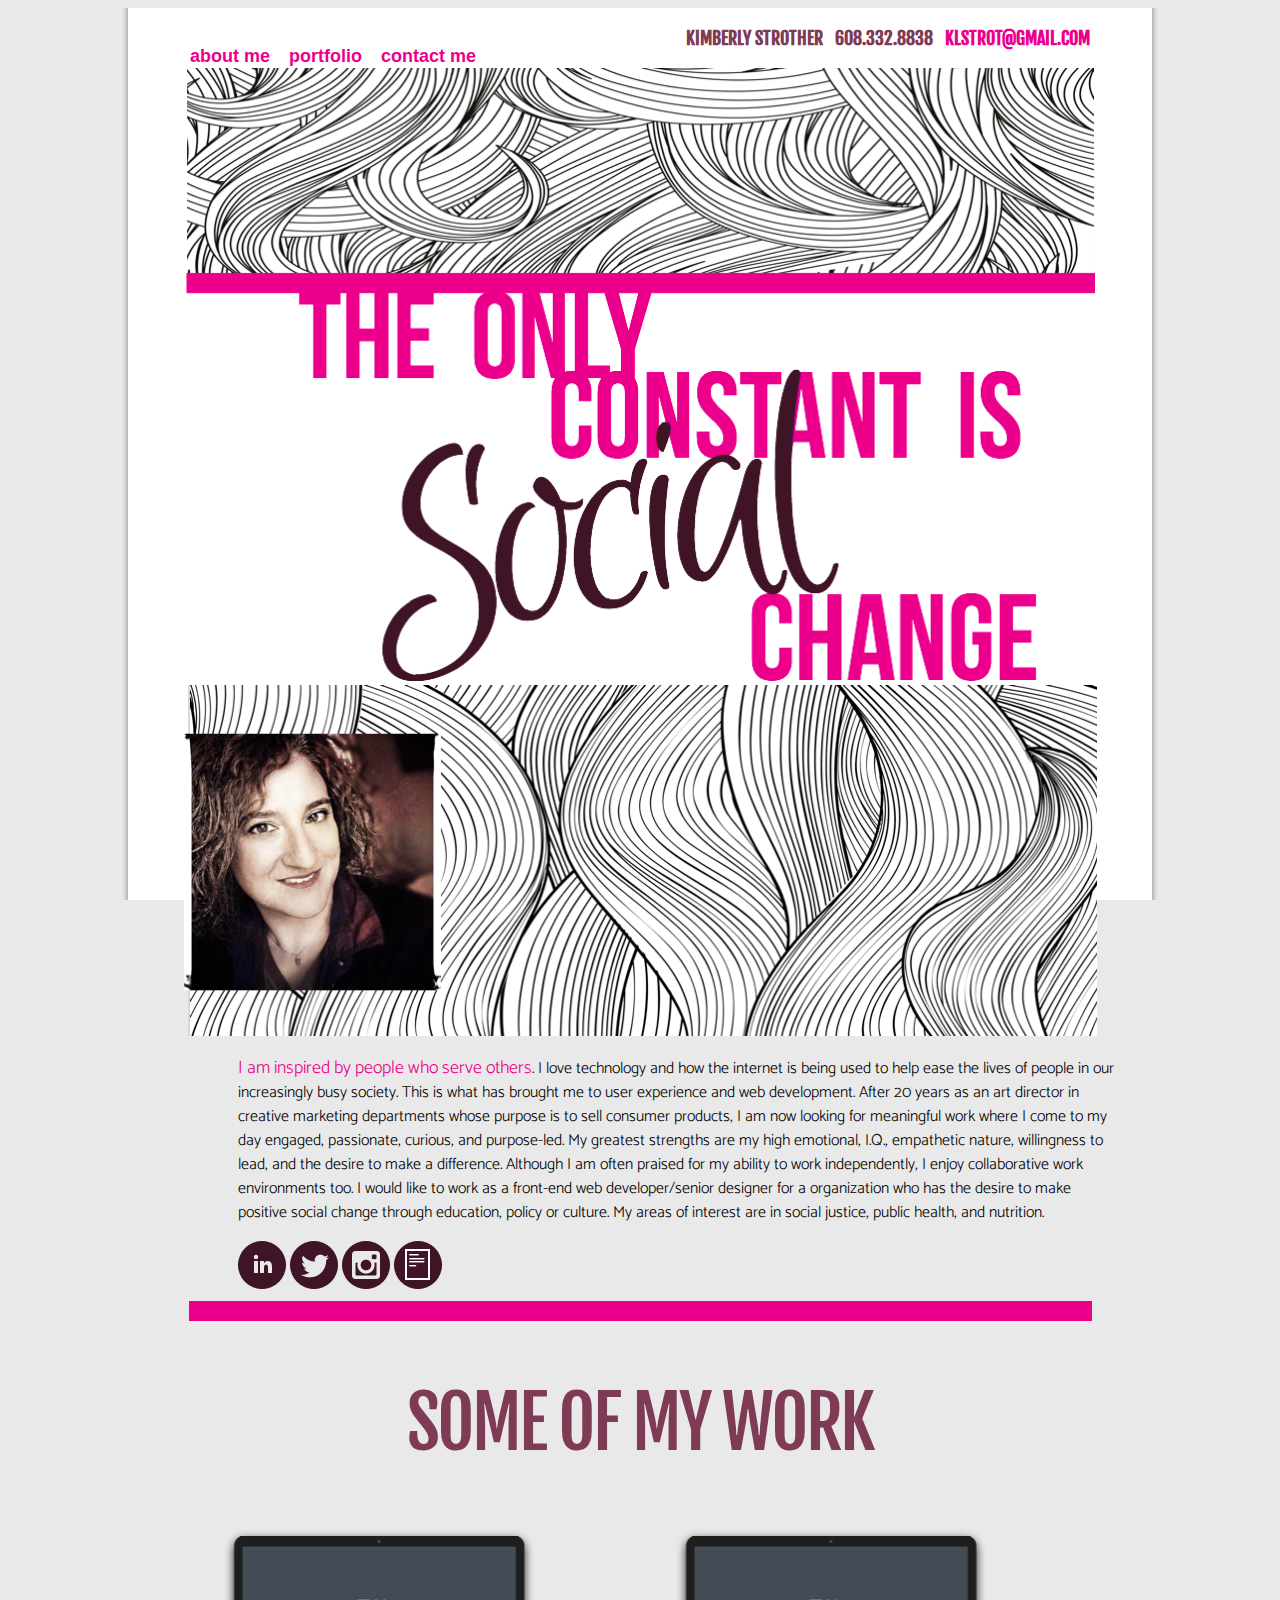
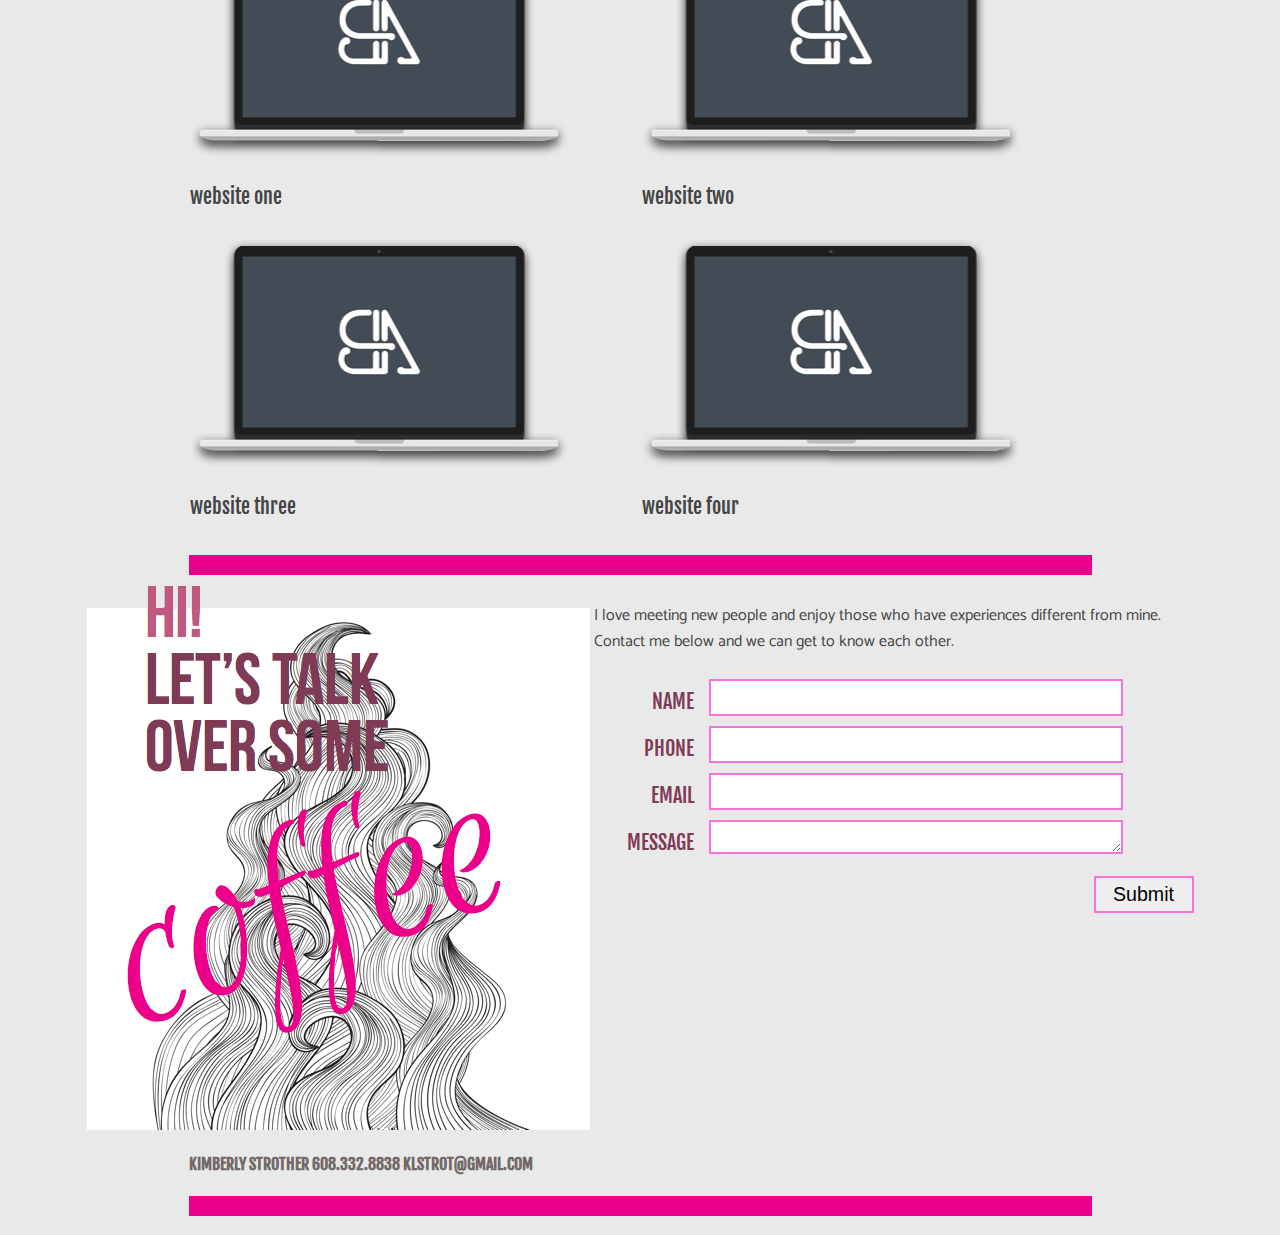
==== index.html @ 5cbb312b "Init" ====
<!DOCTYPE html>
<html>
<head>
<title>kimberly strother</title>
<link rel="stylesheet" type="text/css" href="css/style.css">
<link href="https://fonts.googleapis.com/css?family=Fjalla+One" rel="stylesheet">
<link href="https://fonts.googleapis.com/css?family=Roboto+Condensed" rel="stylesheet">
<link href="https://fonts.googleapis.com/css?family=Catamaran:300,400" rel="stylesheet">
</head>
<body width="1024" style="background-image: url('images/background.png');
    background-repeat: repeat-y;
    background-attachment: fixed;
    background-position: center;">
    <center>
	<table width="906px" align="center" id="menu">
		<tr>
			<td valign="bottom">
				<ul>
					<li><a href="#about">about me</a></li>
					<li><a href="#portfolio">portfolio</a></li>
					<li><a href="#contactme">contact me</a></li>
				</ul>
			</td>
			<td>
					<p>
						KIMBERLY STROTHER &nbsp; 608.332.8838 &nbsp; <a href="mailto:klstrot@gmail.com">
						KLSTROT@GMAIL.COM
					</a>
					</p>
				<div>
			</td>
		</tr>
	</table>
<img src="images/mainImg.png" alt="swirly artwork" width="909px" height="613px" style="border-bottom:0px solid #EC008B;" />
<img src="images/feature.png" width="913" />
<div class="content">
<a name="about"></a><p>
		<span style="color:#EC008B; font-size: 18px;">I am inspired by people who serve others</span>. I love technology and how the internet is being used to help ease the lives of people in our increasingly busy society. This is what has brought me to user experience and web development. After 20 years as an art director in creative marketing departments whose purpose is to sell consumer products, I am now looking for meaningful work where I come to my day engaged, passionate, curious, and purpose-led. My greatest strengths are my high emotional, I.Q., empathetic nature, willingness to lead, and the desire to make a difference. Although I am often praised for my ability to work independently, I enjoy collaborative work environments too. I would like to work as a front-end web developer/senior designer for a organization who has the desire to make positive social change through education, policy or culture. My areas of interest are in social justice, public health, and nutrition.
	</p>


<div class="nav">
	<a href="https://www.linkedin.com/in/olilledesign" target="_blank" >
 		 <img src="images/linkedin.png" alt="my linkedin page" >
	</a>
	<a href="https://twitter.com/Kim_Madison_20" target="_blank">
	  <img src="images/twitter.png" alt="my twitter page">
	</a>
	<a href="https://instagram.com/adayinthelife" target="_blank">
	  <img src="images/instagram.png" alt="my instagram page">
	</a>
	<a href="images/strother_resume.pdf" target="_blank">
	  <img src="images/resume.png" alt="my resume">
	</a>
</div>
</div>
<hr></hr>
<a name="portfolio"></a><p class = "headline">SOME OF MY WORK</p>	
	<table width="906px" align="center">
		<tr>
			<td>
				<img src="images/mockUpScreen.png" alt="portfolio sample one" style="width:378px;height:230px;">
	<p class = "sample">website one</p>
			</td>
			<td>
				<img src="images/mockUpScreen.png" alt="portfolio sample one" style="width:378px;height:230px;">
	<p class = "sample">website two</p>
			</td>
			<tr>
			<tr>
			<td>
				<img src="images/mockUpScreen.png" alt="portfolio sample threee" style="width:378px;height:230px;">
	<p class = "sample">website three</p>
			</td>
			<td>
				<img src="images/mockUpScreen.png" alt="portfolio sample four" style="width:378px;height:230px;">
	<p class = "sample">website four</p>
			</td>
			<tr>
			</td>
		</tr>
	</table>
	<hr></hr>
	<table width="906px">
		<tr>
			<td>
				<img src="images/coffee.png" alt="lets meet for coffee" width="503px" height="544px" />
			</td>
			<td class="coffee">
				<a name="contactme"></a><p>
					<span style="font-family: 'Catamaran', sans-serif; font-size: 16px; color: #454545; 
					line-height: 24px; text-align:top; max-width:150px;">I love meeting new people and enjoy those who have experiences different from mine. Contact me below and we can get to know each other.
					</span>
				</p>
					<div id="contact-area">
			
			<form method="post" action="contactengine.php">
				<label for="Name">NAME</label>
				<input type="text" name="Name" id="Name" />
				
				<label for="Phone">PHONE</label>
				<input type="text" name="Phone" id="Phone" />
	
				<label for="Email">EMAIL</label>
				<input type="text" name="Email" id="Email" />
				
				<label for="Message">MESSAGE</label><br />
				<textarea name="Message" rows="20" cols="20" id="Message"></textarea>

				<input type="submit" name="submit" value="Submit" class="submit-button" />
			</form>
			
			<div style="clear: both;"></div>
				
			</td>
		</tr>
	</table>
	<table>
		<td id="footer">
					<ul>
							<li span style ="color: #736968;">KIMBERLY STROTHER</span></li>
							<li span style ="color: #736968;">608.332.8838</span></li>
							<li span style ="color: #736968;">KLSTROT@GMAIL.COM</span></li>
					</ul>
					<hr id = "bottom"></hr>
				</td>
	</table>
		
</center>
</body>
</html>
---- css/style.css ----
html{
  background-color: #E9E9E9;
}

body{
    background-image: url('images/background.png');
    background-repeat: repeat-y;
    background-attachment: fixed;
    background-position: center; 
}

#menu {
    font-size: 18px;
    font-family: avenir bold, sans-serif;
    font-weight: bold;
    text-align: left;
   	line-height: 100%;
}

#menu ul {
    padding: 0px 0px;
    margin: 0px;
}

#menu li { 
display: inline; 
padding: 0px; 
}

#menu a{
    text-decoration: none;
    color: #EC008B;
    padding: 0px 14px 0px 0px;
}

#menu a:hover {
    color: #736968;
}

#menu p{
    font-size: 18px;
    font-family: 'Fjalla One', sans-serif;
    color: #7F3B55;
    font-weight: 800;
    text-align: right;
}


#menu p a{
    padding: 0px;
}


#info {
    font-size: 18px;
    font-family: 'Fjalla One', sans-serif;
   	color: #7F3B55;
    font-weight: bold;
    text-align: ;
   	border-radius: 8px;
}

#info ul {
    height: auto;
    padding: 0px 0px;
    margin: 0px;
}

#info li { 
display: inline; 
padding: 0px;

}

#info a {
    text-decoration: none;
    color: #7F3B55;
    padding: 8px 8px 8px 8px;
}

hr {
  border: 0px;
  width: 903px;
  border-top: 10px solid #EC008B;
  border-bottom: 10px solid #EC008B;
}

.headline {
	font-family: 'Fjalla One', sans-serif;
	font-size: 72px;
	color: #7F3B55;
	line-height: 60px;
	text-align: center;
  letter-spacing: -3px;
}

.sample {
	font-family: 'Fjalla One', sans-serif;
	font-size: 20px;
	color: #454545;
	line-height: 30px;
}



.content{
	width:100%;
	position:relative;
	text-align:left;

}

.content p {
  font-family: 'Catamaran', sans-serif;
  font-weight: 300;
  font-size: 16px;
  color: #000000;
  line-height: 150%;
  padding-left: 230px;
  padding-right: 150px;
  max-width: 900px;
}

.nav {
  margin-left: 0px;
  margin-left:230px;
}

.nav a{
  text-decoration: none;
  text-align:left;
 

}

.feature { 
    background-image: url('images/dreamstime_xxl_49346236.png');
    background-repeat: no-repeat;
}

.coffee {
  vertical-align: top;
  text-align: left;
}

.coffee p{
  font-family: 'Fjalla One', sans-serif;
  font-size: 16px;
  color: #7F3B55;
  line-height: 24px;
  text-align:top;
}


.coffee h3{
  font-family: 'Fjalla One', sans-serif;
  font-size: 16px;
  color: #7F3B55;
  line-height: 250%;
  text-align:top;
  border-bottom: 2px solid #7F3B55;
}

.coffee h5{
  font-family: 'Fjalla One', sans-serif;
  font-size: 16px;
  color: #7F3B55;
  line-height: 250%;
  text-align:top;
  /*border-bottom: 2px solid #7F3B55;*/
}

.coffee h4{
  font-family: 'Fjalla One', sans-serif;
  font-size: 20px;
  color: #7F3B55;
  line-height: 200%;
  text-align:right;
/*  border-bottom: 2px solid #EC008B;*/
}

#form hr{
   border: 2px;
   color: #7F3B55;
  }

  .bottom{
    align: top;
}

#footer {
    font-size: 16px;
    font-family: 'Fjalla One', sans-serif;
    color: #7F3B55;
    line-height: 48px;
    font-weight: bold;
    text-align: ;
    border-radius: 8px;
}

#footer ul {
    height: auto;
    padding: 0px 0px;
    margin: 0px;
}

#footer li { 
display: inline; 
padding: 0px;

}

#footer a {
    text-decoration: none;
    color: #7F3B55;
    padding: 8px 8px 8px 8px;
}

#contact-area {
  font-family: 'Fjalla One', sans-serif;
  font-size: 14px;
  color: #7F3B55;
  line-height: 250%;
  text-align:top;
  border-bottom: 2px solid #7F3B55;
  border: 0px solid;
  width: 600px;
  margin-top: 25px;
}

#contact-area input, #contact-area textarea {
  margin-bottom: 5px;
  padding: 5px;
  width: 400px;
  font-family: Helvetica, sans-serif;
  font-size: 1.4em;
  margin: 0px 0px 10px 0px;
  border: 2px solid #F773DA;
}

#contact-area textarea {
  height: 20px;
}

#contact-area textarea:focus, #contact-area input:focus {
  border: 2px solid #900;
}

#contact-area input.submit-button {
  width: 100px;
  float: right;
}

label {
  float: left;
  text-align: right;
  margin-right: 15px;
  width: 100px;
  padding-top: 5px;
  font-size: 1.4em;
}
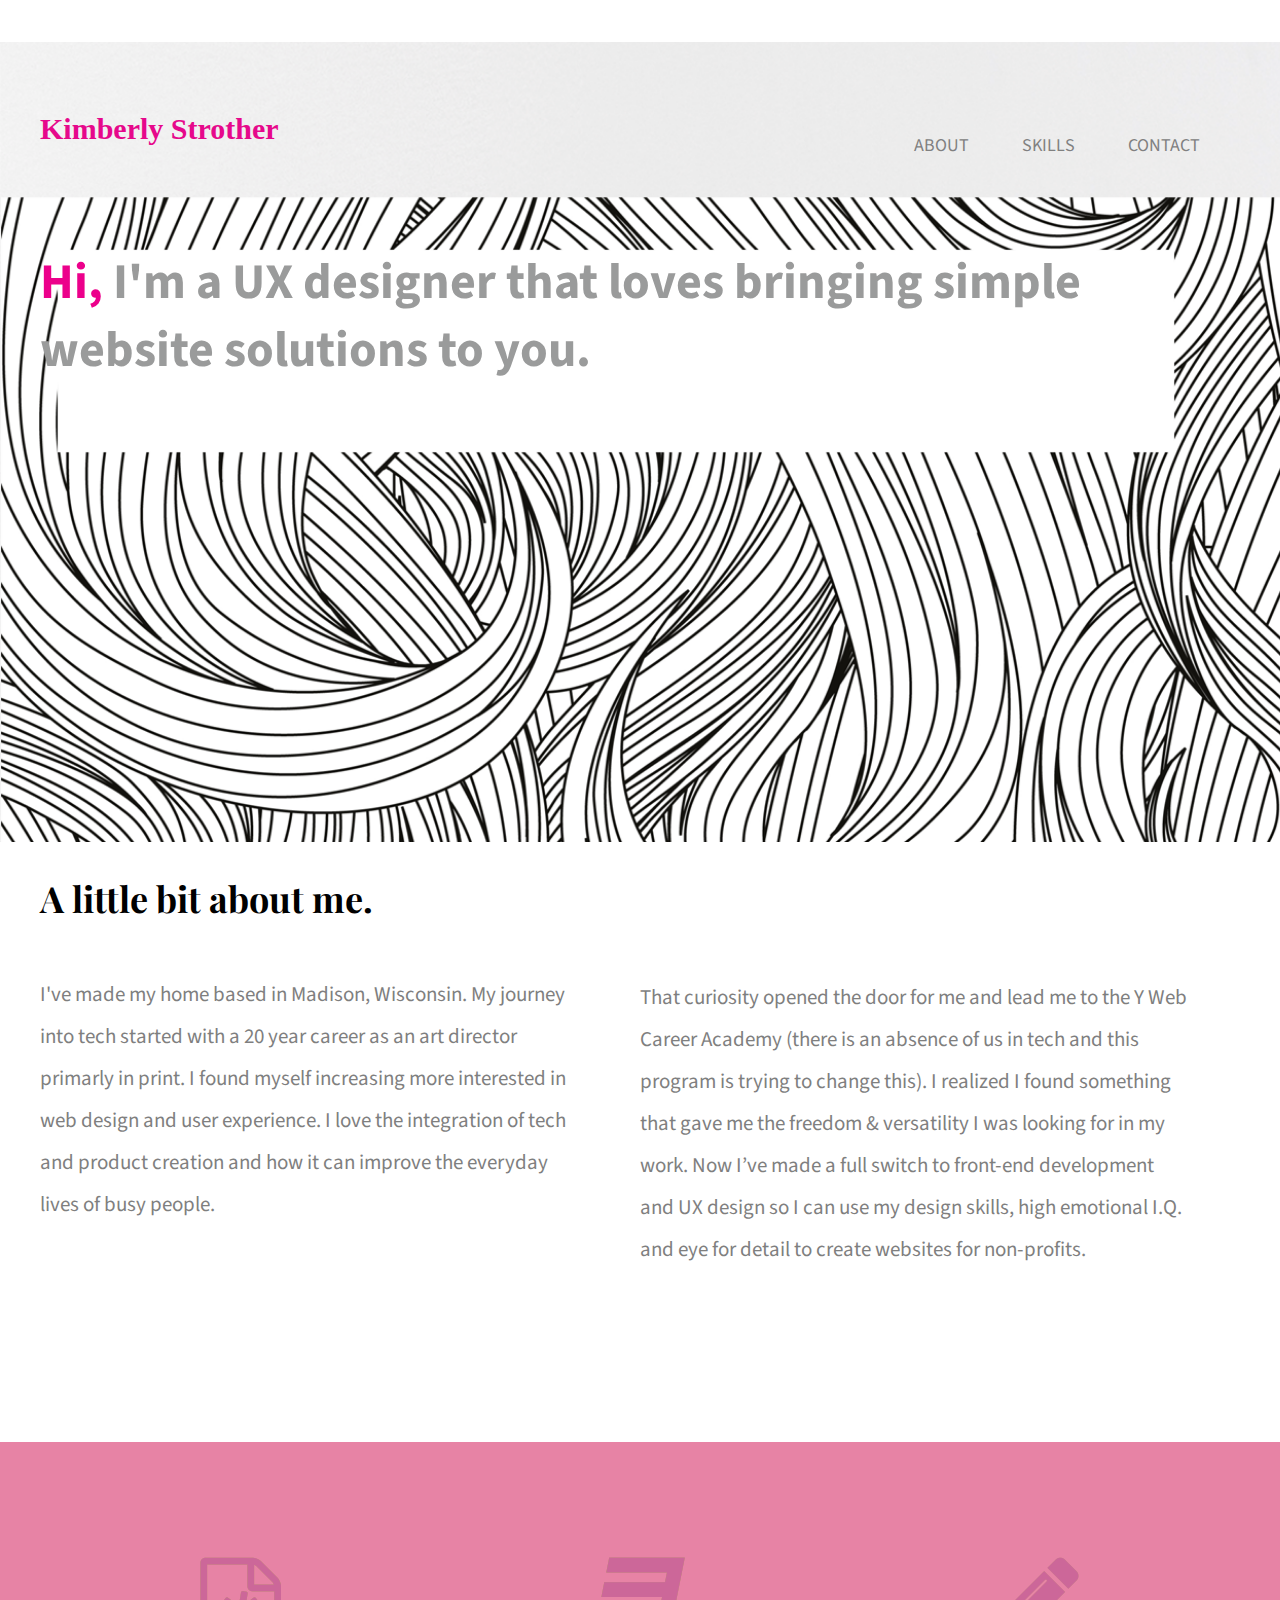
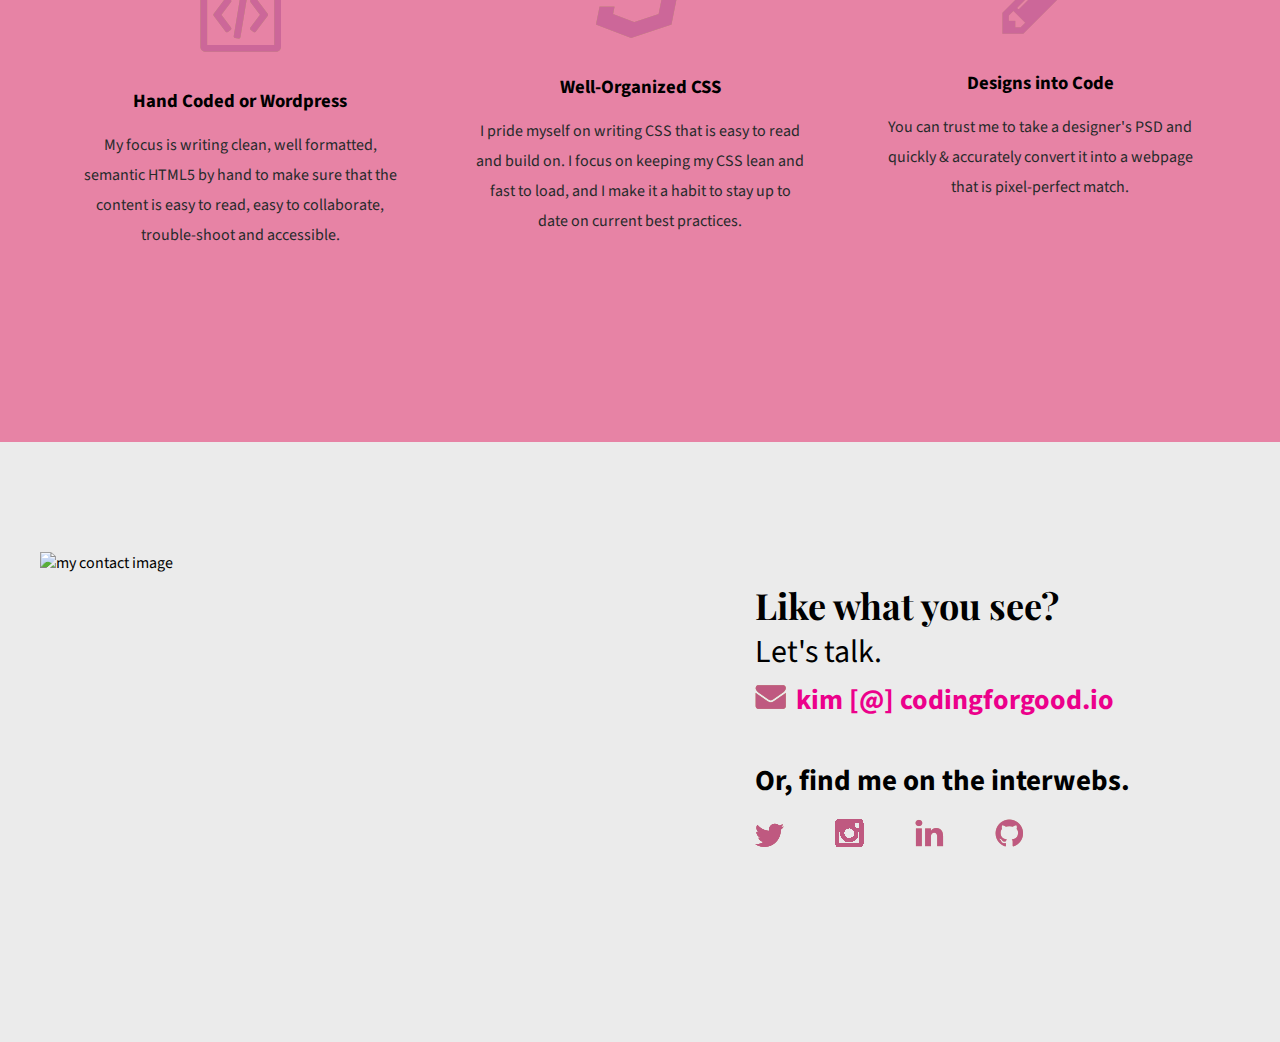
==== commit 137bc24e: "new files for final project" ====
--- a/index.html
+++ b/index.html
@@ -1,132 +1,84 @@
-<!DOCTYPE html>
-<html>
-<head>
-<title>kimberly strother</title>
-<link rel="stylesheet" type="text/css" href="css/style.css">
-<link href="https://fonts.googleapis.com/css?family=Fjalla+One" rel="stylesheet">
-<link href="https://fonts.googleapis.com/css?family=Roboto+Condensed" rel="stylesheet">
-<link href="https://fonts.googleapis.com/css?family=Catamaran:300,400" rel="stylesheet">
-</head>
-<body width="1024" style="background-image: url('images/background.png');
-    background-repeat: repeat-y;
-    background-attachment: fixed;
-    background-position: center;">
-    <center>
-	<table width="906px" align="center" id="menu">
-		<tr>
-			<td valign="bottom">
-				<ul>
-					<li><a href="#about">about me</a></li>
-					<li><a href="#portfolio">portfolio</a></li>
-					<li><a href="#contactme">contact me</a></li>
-				</ul>
-			</td>
-			<td>
-					<p>
-						KIMBERLY STROTHER &nbsp; 608.332.8838 &nbsp; <a href="mailto:klstrot@gmail.com">
-						KLSTROT@GMAIL.COM
-					</a>
-					</p>
-				<div>
-			</td>
-		</tr>
-	</table>
-<img src="images/mainImg.png" alt="swirly artwork" width="909px" height="613px" style="border-bottom:0px solid #EC008B;" />
-<img src="images/feature.png" width="913" />
-<div class="content">
-<a name="about"></a><p>
-		<span style="color:#EC008B; font-size: 18px;">I am inspired by people who serve others</span>. I love technology and how the internet is being used to help ease the lives of people in our increasingly busy society. This is what has brought me to user experience and web development. After 20 years as an art director in creative marketing departments whose purpose is to sell consumer products, I am now looking for meaningful work where I come to my day engaged, passionate, curious, and purpose-led. My greatest strengths are my high emotional, I.Q., empathetic nature, willingness to lead, and the desire to make a difference. Although I am often praised for my ability to work independently, I enjoy collaborative work environments too. I would like to work as a front-end web developer/senior designer for a organization who has the desire to make positive social change through education, policy or culture. My areas of interest are in social justice, public health, and nutrition.
-	</p>
+<!doctype html>
+<html lang="en">
+    <head>
+        <title>kimberly strother | Portfolio</title>
+        <link rel="stylesheet" href="css/normalize.css">
+        <link rel="stylesheet" href="css/main.css">
+        <link href="https://fonts.googleapis.com/css?family=Playfair+Display:400,700" rel="stylesheet">
+        <link href='https://fonts.googleapis.com/css?family=Source+Sans+Pro:400,700' rel='stylesheet' type='text/css'>
+    </head>
+    <body>
+        <header>
+            <div class="full-width">
+                <div class="half-width">
+                <h1>Kimberly Strother</h1>
+            </div>
+                <div class="half-width">
+                    <nav>
+                        <ul>
+                        <li><a href="#about">About</a></li>
+                        <li><a href="#skills">Skills</a></li>
+                        <li><a href="#contact">Contact</a></li>
+                        </ul>
+                    </nav>  
+                </div> 
+                <h2><span>Hi,</span> I'm a UX designer that loves bringing simple website solutions to you.</h2>
+            </div>
+        </header>
+    <main>
+    <section id="about">
+        <div class="full-width">
+            <h2>A little bit about me.</h2>
+                <div class="half-width">
+    				<p>I've made my home based in Madison, Wisconsin. My journey into tech started with a 20 year career as an art director primarly in print. I found myself increasing more interested in web design and user experience. I love the integration of tech and product creation and how it can improve the everyday lives of busy people.</p>
+                </div>
+    			 <div class="full-width">
+<p>That curiosity opened the door for me and lead me to the Y Web Career Academy (there is an absence of us in tech and this program is trying to change this). I realized I found something that gave me the freedom & versatility I was looking for in my work. Now I’ve made a full switch to front-end development and UX design so I can use my design skills, high emotional I.Q. and eye for detail to create websites for non-profits.</p>
+    			</div>
+   		</div>
+</section>
+    <section id="work">
+        <div class="full-width">
+            <div class="third-width">
+                        <img src="img/HTML-Icon.png" alt="HTML icon" />
+                        <h3>Hand Coded or Wordpress</h3>
+                        <p>My focus is writing clean, well formatted, semantic HTML5 by hand to make sure that the content is easy to read, easy to collaborate, trouble-shoot and accessible.</p>
+                    </div>
+                    <div class="third-width">
+                        <img src="img/CSS-Icon.png" alt="CSS icon" />
+                        <h3>Well-Organized CSS</h3>
+                        <p>I pride myself on writing CSS that is easy to read and build on. I focus on keeping my CSS lean and fast to load, and I make it a habit to stay up to date on current best practices.</p>
+                    </div>
+                    <div class="third-width">
+                        <img src="img/Pencil-Icon.png" alt="Pencil icon" />
+                        <h3>Designs into Code</h3>
+                        <p>You can trust me to take a designer's PSD and quickly & accurately convert it into a webpage that is pixel-perfect match.</p>
+                    </div>
+                </div>
+            </section>
+
+	<footer id="contact">
+                <div class="full-width">
+                    <div class="half-width">
+                        <img src="img/Contact-Image.png" id="contact-img" alt="my contact image">
+                    </div>
+                    <div class="half-width" id="contact-info">
+                        <h2>Like what you see?</h2>
+                        <h3 id="email-header">Let's talk.</h3>
+                        <a href="mailto:codingforgood.io@gmail.com"><img src="img/Envelope.png" id="envelope" alt="envelope icon" />kim [@] codingforgood.io</a>
+                        <h3 id="socialmedia-header">Or, find me on the interwebs.</h3>
+                        <ul>
+                            <li><a href="https://twitter.com/Kim_Madison_20" target="_blank"><img src="img/Twitter.png" alt="twitter icon" /></a></li>
+                            <li><a href="https://instagram.com/adayinthelife" target="_blank"><img src="img/Instagram.png" alt="instagram icon" /></a></li>
+                            <li><a href="https://www.linkedin.com/in/olilledesign" target="_blank""><img src="img/LinkedIn.png" alt="linkedin icon" /></a></li>
+                            <li><a href="http://klstrot.github.io target="_blank"><img src="img/GitHub.png" alt="github icon" /></a></li>
+                        </ul>
+                    </div>
+                </div>
+            </footer>
+        </main>
+    </body>
+</html>
 
 
-<div class="nav">
-	<a href="https://www.linkedin.com/in/olilledesign" target="_blank" >
- 		 <img src="images/linkedin.png" alt="my linkedin page" >
-	</a>
-	<a href="https://twitter.com/Kim_Madison_20" target="_blank">
-	  <img src="images/twitter.png" alt="my twitter page">
-	</a>
-	<a href="https://instagram.com/adayinthelife" target="_blank">
-	  <img src="images/instagram.png" alt="my instagram page">
-	</a>
-	<a href="images/strother_resume.pdf" target="_blank">
-	  <img src="images/resume.png" alt="my resume">
-	</a>
-</div>
-</div>
-<hr></hr>
-<a name="portfolio"></a><p class = "headline">SOME OF MY WORK</p>	
-	<table width="906px" align="center">
-		<tr>
-			<td>
-				<img src="images/mockUpScreen.png" alt="portfolio sample one" style="width:378px;height:230px;">
-	<p class = "sample">website one</p>
-			</td>
-			<td>
-				<img src="images/mockUpScreen.png" alt="portfolio sample one" style="width:378px;height:230px;">
-	<p class = "sample">website two</p>
-			</td>
-			<tr>
-			<tr>
-			<td>
-				<img src="images/mockUpScreen.png" alt="portfolio sample threee" style="width:378px;height:230px;">
-	<p class = "sample">website three</p>
-			</td>
-			<td>
-				<img src="images/mockUpScreen.png" alt="portfolio sample four" style="width:378px;height:230px;">
-	<p class = "sample">website four</p>
-			</td>
-			<tr>
-			</td>
-		</tr>
-	</table>
-	<hr></hr>
-	<table width="906px">
-		<tr>
-			<td>
-				<img src="images/coffee.png" alt="lets meet for coffee" width="503px" height="544px" />
-			</td>
-			<td class="coffee">
-				<a name="contactme"></a><p>
-					<span style="font-family: 'Catamaran', sans-serif; font-size: 16px; color: #454545; 
-					line-height: 24px; text-align:top; max-width:150px;">I love meeting new people and enjoy those who have experiences different from mine. Contact me below and we can get to know each other.
-					</span>
-				</p>
-					<div id="contact-area">
-			
-			<form method="post" action="contactengine.php">
-				<label for="Name">NAME</label>
-				<input type="text" name="Name" id="Name" />
-				
-				<label for="Phone">PHONE</label>
-				<input type="text" name="Phone" id="Phone" />
-	
-				<label for="Email">EMAIL</label>
-				<input type="text" name="Email" id="Email" />
-				
-				<label for="Message">MESSAGE</label><br />
-				<textarea name="Message" rows="20" cols="20" id="Message"></textarea>
 
-				<input type="submit" name="submit" value="Submit" class="submit-button" />
-			</form>
-			
-			<div style="clear: both;"></div>
-				
-			</td>
-		</tr>
-	</table>
-	<table>
-		<td id="footer">
-					<ul>
-							<li span style ="color: #736968;">KIMBERLY STROTHER</span></li>
-							<li span style ="color: #736968;">608.332.8838</span></li>
-							<li span style ="color: #736968;">KLSTROT@GMAIL.COM</span></li>
-					</ul>
-					<hr id = "bottom"></hr>
-				</td>
-	</table>
-		
-</center>
-</body>
-</html>
- --- a/css/main.css
+++ b/css/main.css
@@ -0,0 +1,164 @@
+/****** BASE STYLES ******/
+
+body {
+    font-family: 'Source Sans Pro', sans-serif;
+}
+
+#about, #work, #contact {
+    height: 600px;
+}
+
+/****** GRID ******/
+
+.full-width {
+    width: 1200px;
+    margin: 0 auto;
+}
+.half-width {
+    width: 600px;
+    float: left;
+}
+.third-width {
+    width: 400px;
+    float: left;
+}
+
+
+/****** HEADER ******/
+
+header {
+    height: 800px;
+    background-image: url('../img/headerimg.png');
+     background-size: cover;
+   
+}
+
+header h1 { 
+    padding: 50px 0;
+    font-family: 'Playfair Display 700', serif;
+    letter­-spacing:­20px;
+    font-size: 30px;
+    color:#E6088B;
+}
+
+nav {
+    float: right; 
+    padding: 75px 40px;
+}
+nav ul li{
+    display: inline-block;
+}
+nav ul li a {
+    text-transform: uppercase;
+    text-decoration: none;
+    font-size: 18px;
+    color:rgb(128,128,128);
+    padding-left: 50px; 
+}
+
+header h2 {
+    width: 
+    clear: 
+    font-family: 'Playfair Display', serif;
+    font-size: 50px;
+    line-height: 68px;
+    color: #9a9b9b;
+    padding: 20px 0;
+}
+header h2 span {
+    color: #EC008B;
+}
+
+
+/****** ABOUT ******/
+
+#about .full-width {
+    padding: 3px 0;
+}
+
+#about h2 {
+    font-family: 'Playfair Display', serif;
+    font-size: 36px;
+}
+#about p {
+    font-size: 21px;
+    color: #7f7f7f;
+    line-height: 42px;
+    padding-right: 50px;
+}
+
+/****** WORK ******/
+
+#work {
+	background-color: #E783A5;
+	text-align: center;
+}
+
+#work .full-width {
+    padding: 115px 0;
+}
+ 
+#work img {
+    padding-bottom: 30px;
+}
+#work h3 {
+    font-size: 24;
+    width: 400;
+    margin: 0 auto;
+    
+}
+ 
+#work p {
+    font-family: 
+    font-size: 18px;
+    line-height: 30px;
+    color: #262a2b;
+    padding: 0 35px;
+}
+/****** CONTACT ******/
+#contact {
+    background-color: #ebebeb;
+}
+
+#contact .full-width {
+    padding: 110px 0;
+
+}
+
+#contact h2, #email-header, #socialmedia-header, #contact ul {
+    padding-left: 115px;
+    
+}
+#envelope {
+    padding: 0 10px 0 115px;
+}
+#contact h2 {
+    font-family: 'Playfair Display', serif;
+    font-size: 36px;
+}
+#email-header{
+    font-size: 32px;
+    font-weight: 400;
+    margin: -30px 0 5px 0;
+}
+#socialmedia-header {
+    font-size: 29px;
+    margin: 40px 0 0px 0;
+}
+#contact a {
+    text-decoration: none;
+    color: #EC008B;
+    font-weight: bold;
+    font-size: 28px;
+}
+#contact ul {
+    list-style: none;
+}
+#contact ul li {
+     display: inline-block;
+}
+#contact ul img {
+    font-size: 32px;
+    padding-right: 48px;
+}
+
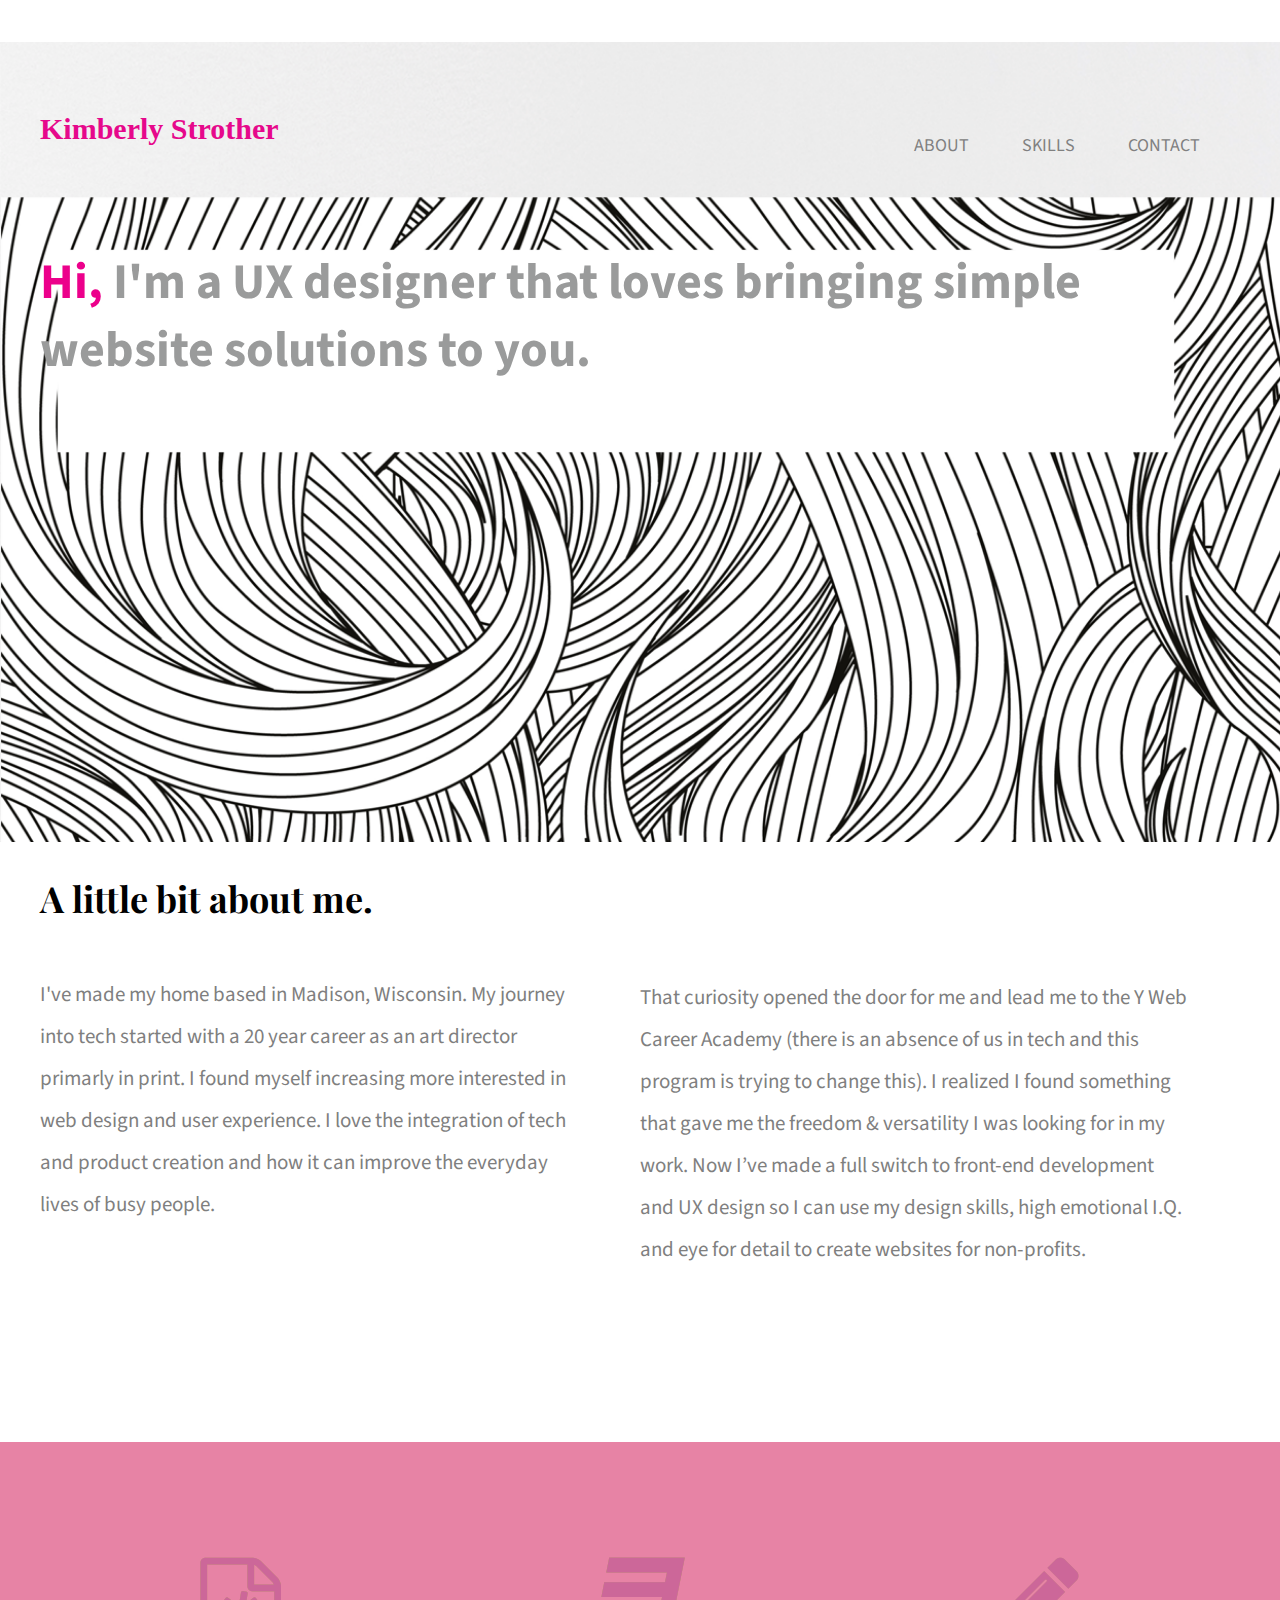
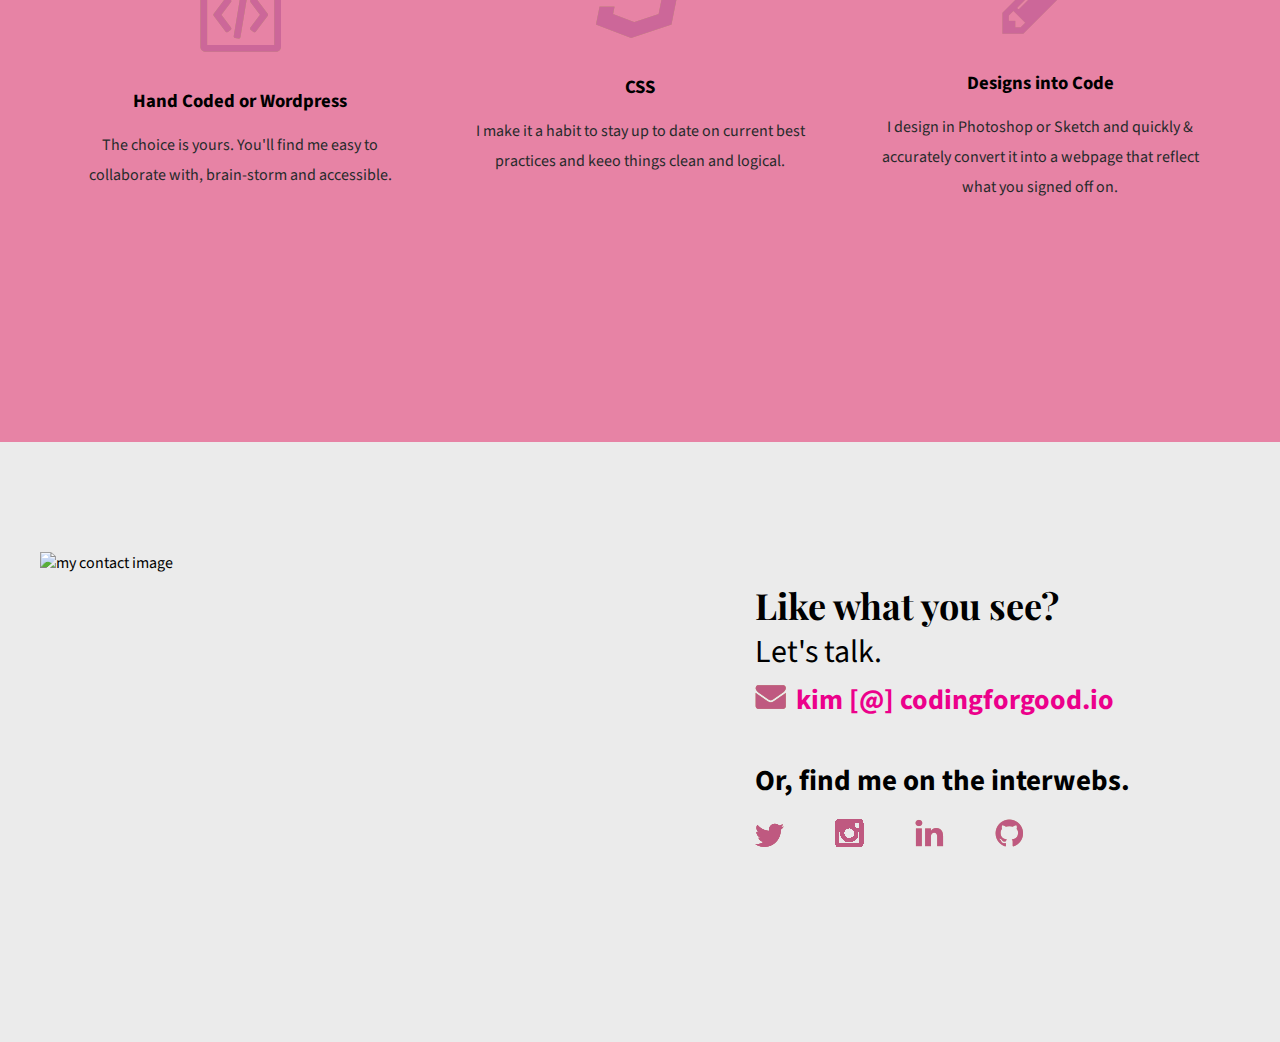
==== commit 237c6004: "new index page" ====
--- a/index.html
+++ b/index.html
@@ -42,17 +42,17 @@
             <div class="third-width">
                         <img src="img/HTML-Icon.png" alt="HTML icon" />
                         <h3>Hand Coded or Wordpress</h3>
-                        <p>My focus is writing clean, well formatted, semantic HTML5 by hand to make sure that the content is easy to read, easy to collaborate, trouble-shoot and accessible.</p>
+                        <p>The choice is yours. You'll find me easy to collaborate with, brain-storm and accessible.</p>
                     </div>
                     <div class="third-width">
                         <img src="img/CSS-Icon.png" alt="CSS icon" />
-                        <h3>Well-Organized CSS</h3>
-                        <p>I pride myself on writing CSS that is easy to read and build on. I focus on keeping my CSS lean and fast to load, and I make it a habit to stay up to date on current best practices.</p>
+                        <h3>CSS</h3>
+                        <p>I make it a habit to stay up to date on current best practices and keeo things clean and logical.</p>
                     </div>
                     <div class="third-width">
                         <img src="img/Pencil-Icon.png" alt="Pencil icon" />
                         <h3>Designs into Code</h3>
-                        <p>You can trust me to take a designer's PSD and quickly & accurately convert it into a webpage that is pixel-perfect match.</p>
+                        <p>I design in Photoshop or Sketch and quickly & accurately convert it into a webpage that reflect what you signed off on.</p>
                     </div>
                 </div>
             </section>
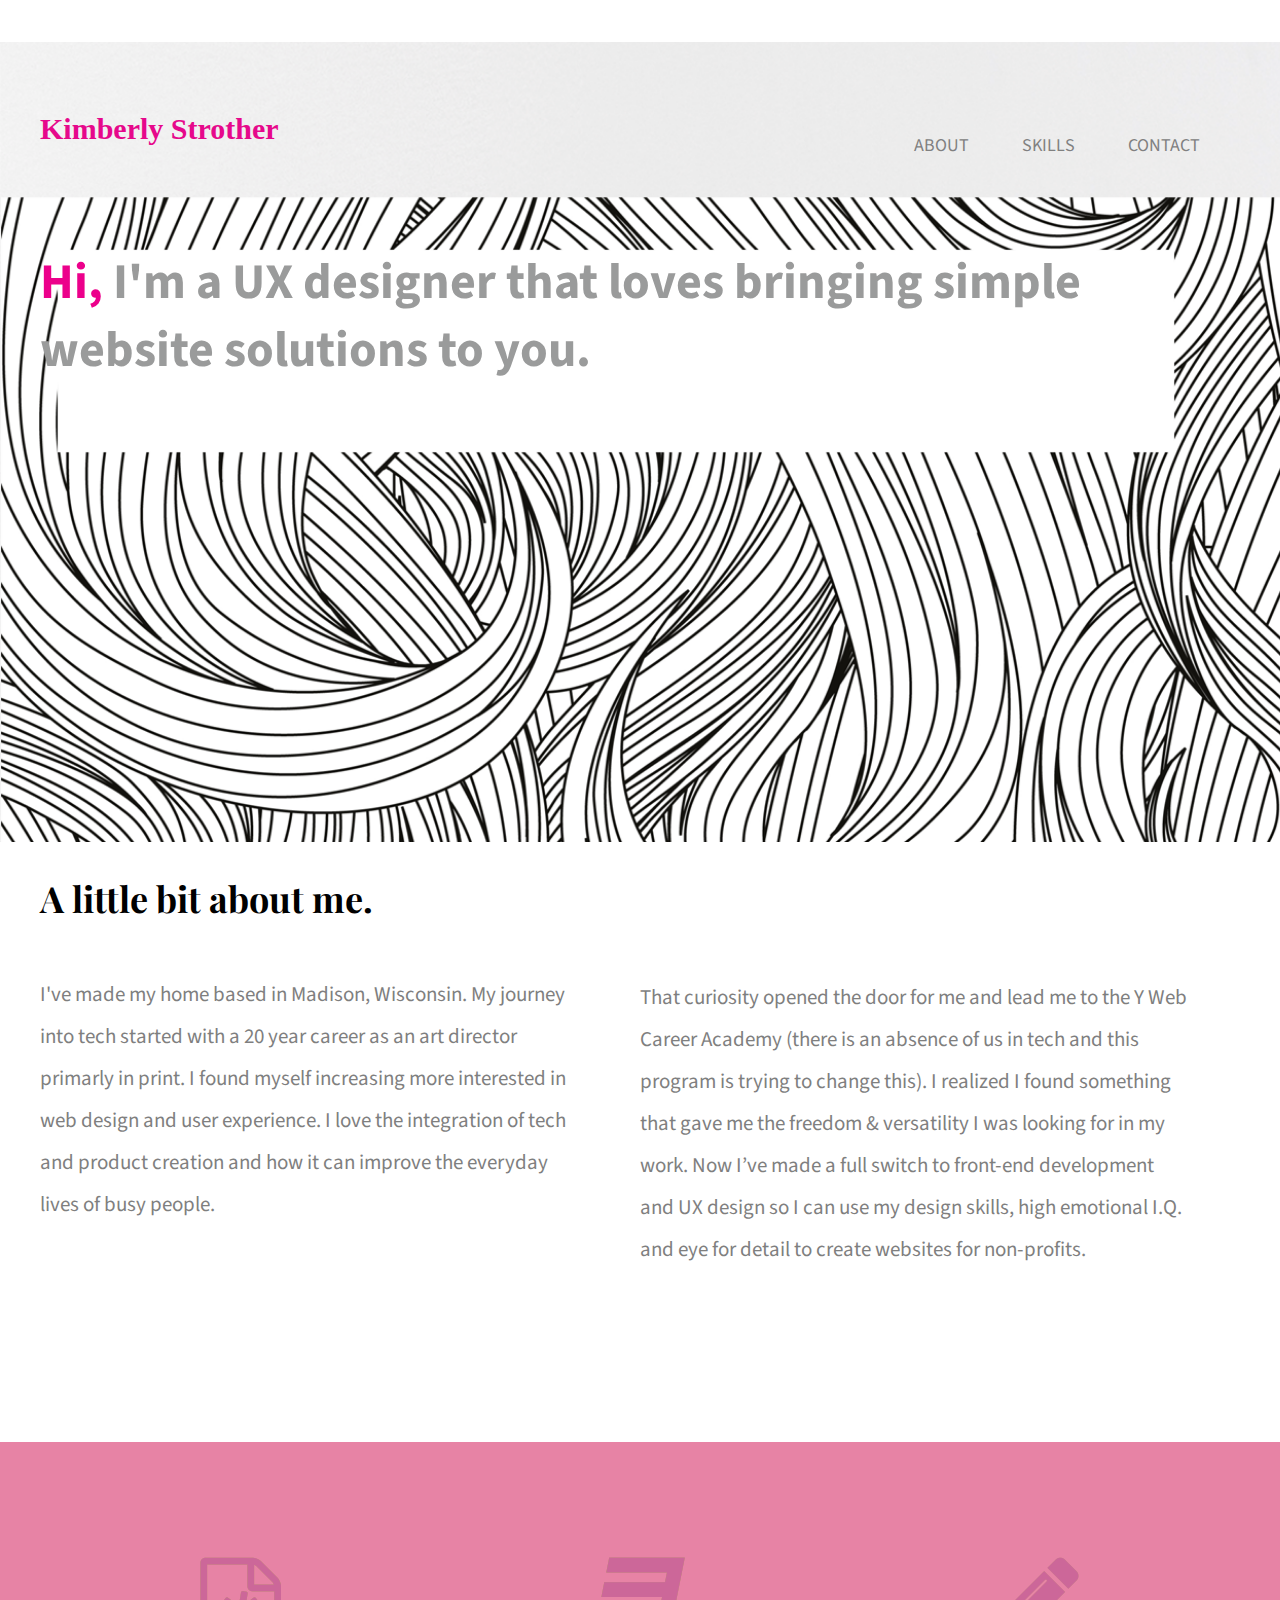
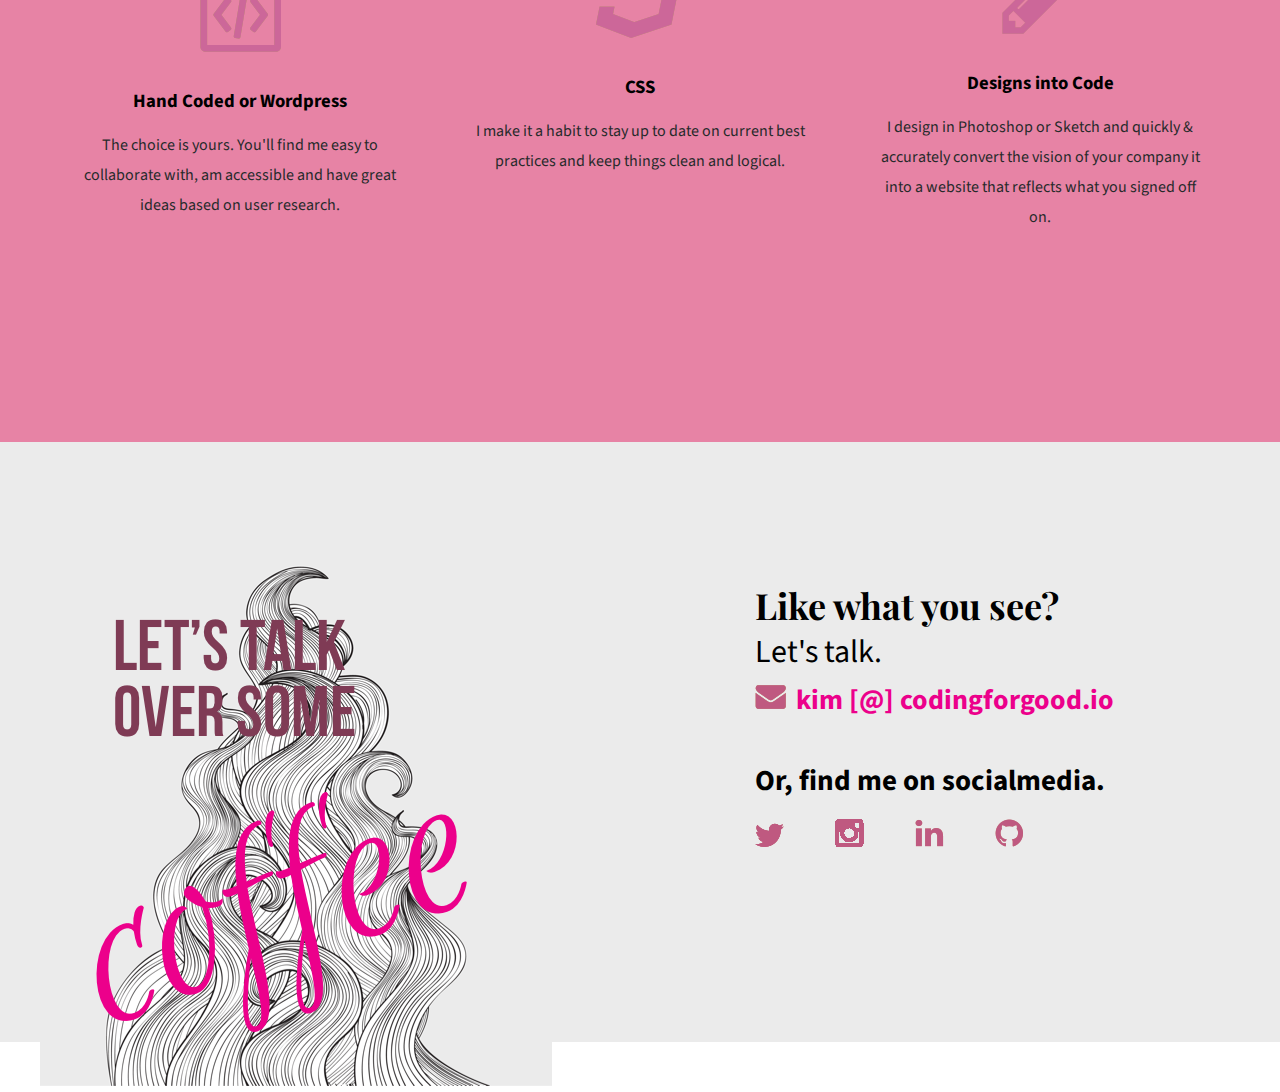
==== commit cee47fe6: "updates index and changed coffee image name" ====
--- a/index.html
+++ b/index.html
@@ -17,7 +17,7 @@
                     <nav>
                         <ul>
                         <li><a href="#about">About</a></li>
-                        <li><a href="#skills">Skills</a></li>
+                        <li><a href="#work">Skills</a></li>
                         <li><a href="#contact">Contact</a></li>
                         </ul>
                     </nav>  
@@ -42,17 +42,17 @@
             <div class="third-width">
                         <img src="img/HTML-Icon.png" alt="HTML icon" />
                         <h3>Hand Coded or Wordpress</h3>
-                        <p>The choice is yours. You'll find me easy to collaborate with, brain-storm and accessible.</p>
+                        <p>The choice is yours. You'll find me easy to collaborate with, am accessible and have great ideas based on user research.</p>
                     </div>
                     <div class="third-width">
                         <img src="img/CSS-Icon.png" alt="CSS icon" />
                         <h3>CSS</h3>
-                        <p>I make it a habit to stay up to date on current best practices and keeo things clean and logical.</p>
+                        <p>I make it a habit to stay up to date on current best practices and keep things clean and logical.</p>
                     </div>
                     <div class="third-width">
                         <img src="img/Pencil-Icon.png" alt="Pencil icon" />
                         <h3>Designs into Code</h3>
-                        <p>I design in Photoshop or Sketch and quickly & accurately convert it into a webpage that reflect what you signed off on.</p>
+                        <p>I design in Photoshop or Sketch and quickly & accurately convert the vision of your company it into a website that reflects what you signed off on.</p>
                     </div>
                 </div>
             </section>
@@ -60,13 +60,13 @@
 	<footer id="contact">
                 <div class="full-width">
                     <div class="half-width">
-                        <img src="img/Contact-Image.png" id="contact-img" alt="my contact image">
+                        <img src="img/coffeetwo.png" id="contact-img" alt="my contact image">
                     </div>
                     <div class="half-width" id="contact-info">
                         <h2>Like what you see?</h2>
                         <h3 id="email-header">Let's talk.</h3>
                         <a href="mailto:codingforgood.io@gmail.com"><img src="img/Envelope.png" id="envelope" alt="envelope icon" />kim [@] codingforgood.io</a>
-                        <h3 id="socialmedia-header">Or, find me on the interwebs.</h3>
+                        <h3 id="socialmedia-header">Or, find me on socialmedia.</h3>
                         <ul>
                             <li><a href="https://twitter.com/Kim_Madison_20" target="_blank"><img src="img/Twitter.png" alt="twitter icon" /></a></li>
                             <li><a href="https://instagram.com/adayinthelife" target="_blank"><img src="img/Instagram.png" alt="instagram icon" /></a></li>
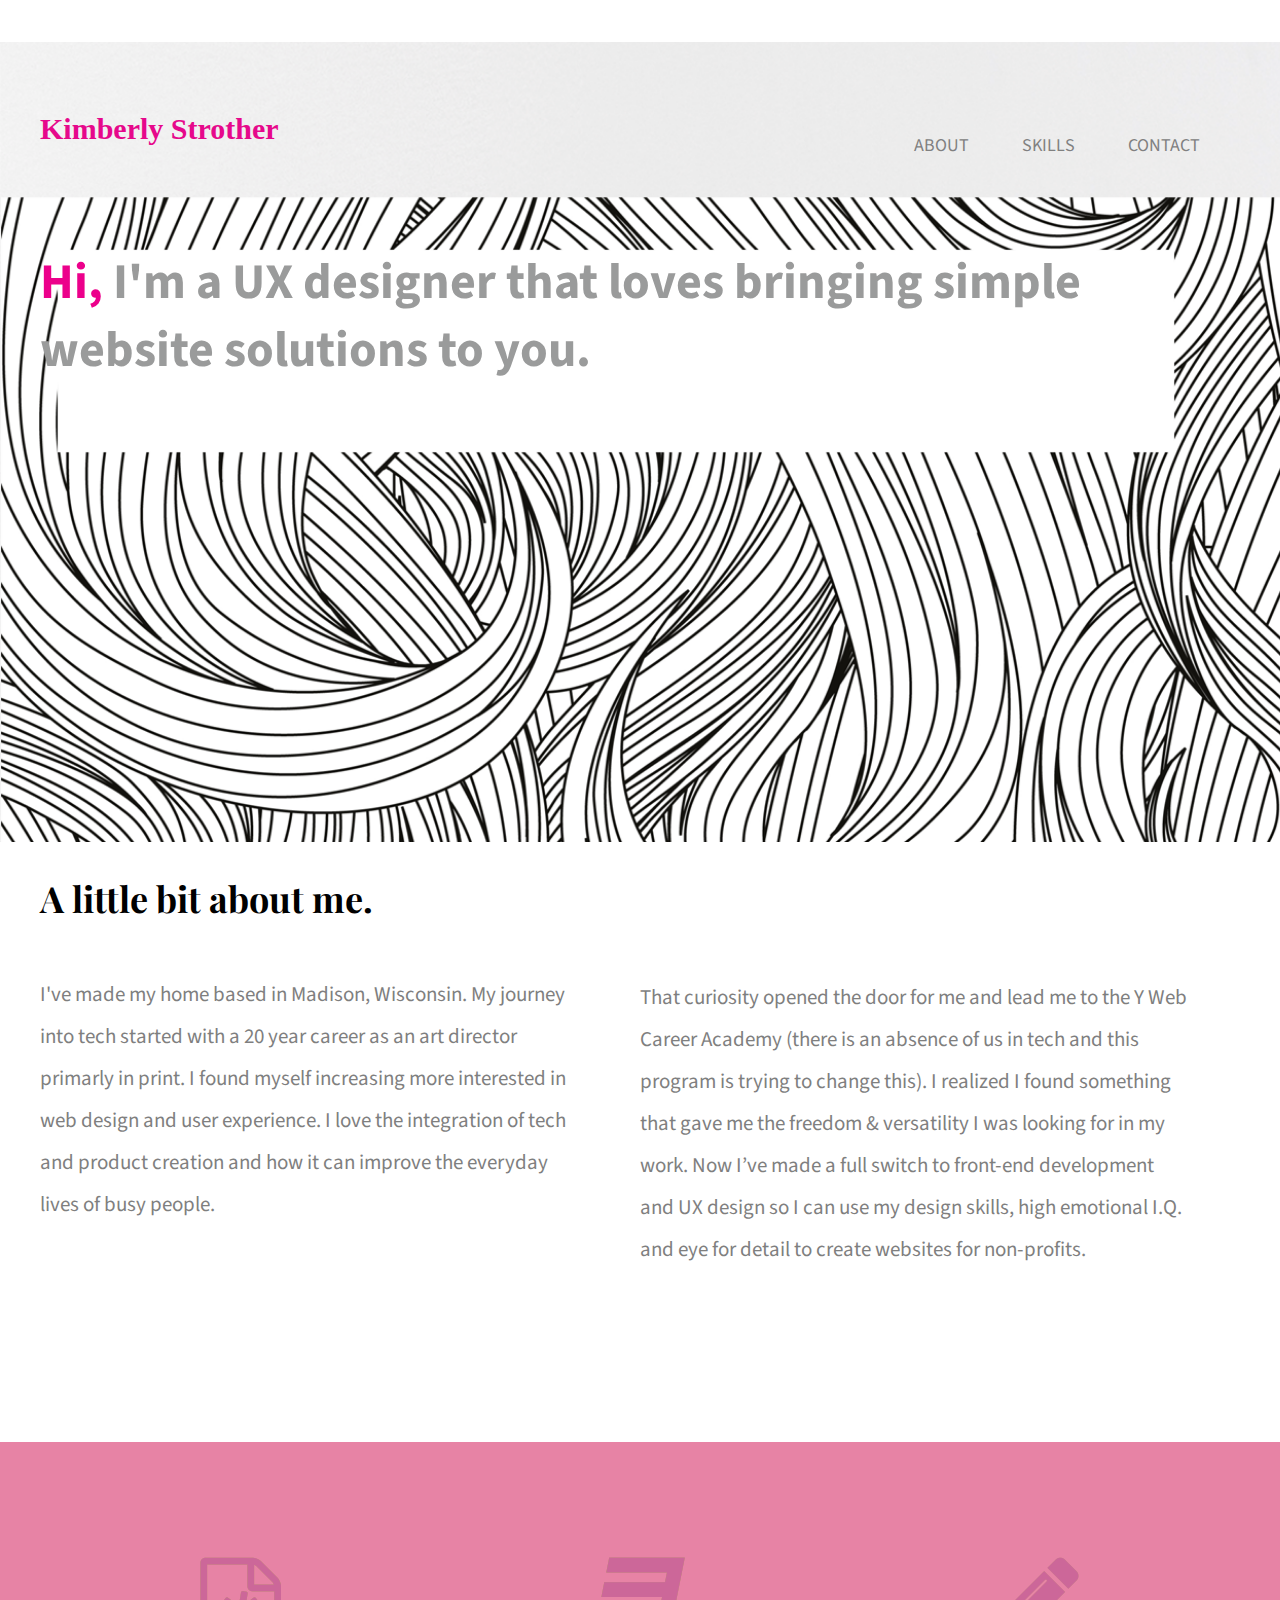
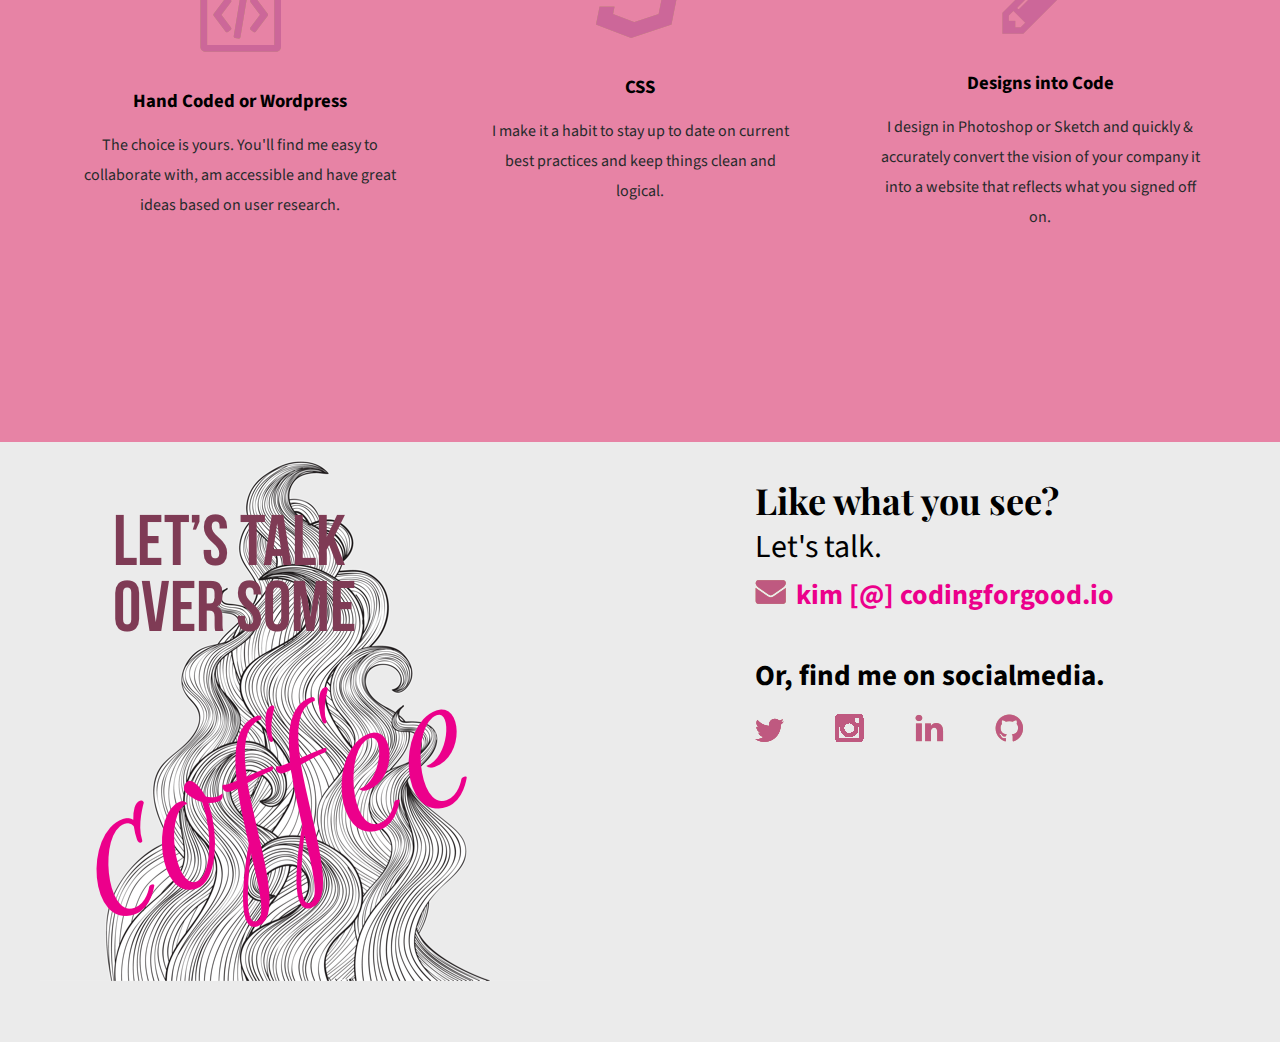
==== commit d5f2b721: "adjusted the padding on the header and the contact image" ====
--- a/index.html
+++ b/index.html
@@ -71,7 +71,7 @@
                             <li><a href="https://twitter.com/Kim_Madison_20" target="_blank"><img src="img/Twitter.png" alt="twitter icon" /></a></li>
                             <li><a href="https://instagram.com/adayinthelife" target="_blank"><img src="img/Instagram.png" alt="instagram icon" /></a></li>
                             <li><a href="https://www.linkedin.com/in/olilledesign" target="_blank""><img src="img/LinkedIn.png" alt="linkedin icon" /></a></li>
-                            <li><a href="http://klstrot.github.io target="_blank"><img src="img/GitHub.png" alt="github icon" /></a></li>
+                            <li><a href="https://github.com/klstrot/klstrot.github.io"><img src="img/GitHub.png" alt="github icon" /></a></li>
                         </ul>
                     </div>
                 </div>
--- a/css/main.css
+++ b/css/main.css
@@ -63,7 +63,7 @@
     font-size: 50px;
     line-height: 68px;
     color: #9a9b9b;
-    padding: 20px 0;
+    padding: 50px 0;
 }
 header h2 span {
     color: #EC008B;
@@ -113,7 +113,7 @@
     font-size: 18px;
     line-height: 30px;
     color: #262a2b;
-    padding: 0 35px;
+    padding: 0 40px;
 }
 /****** CONTACT ******/
 #contact {
@@ -121,7 +121,7 @@
 }
 
 #contact .full-width {
-    padding: 110px 0;
+    padding: 5px 0;
 
 }
 
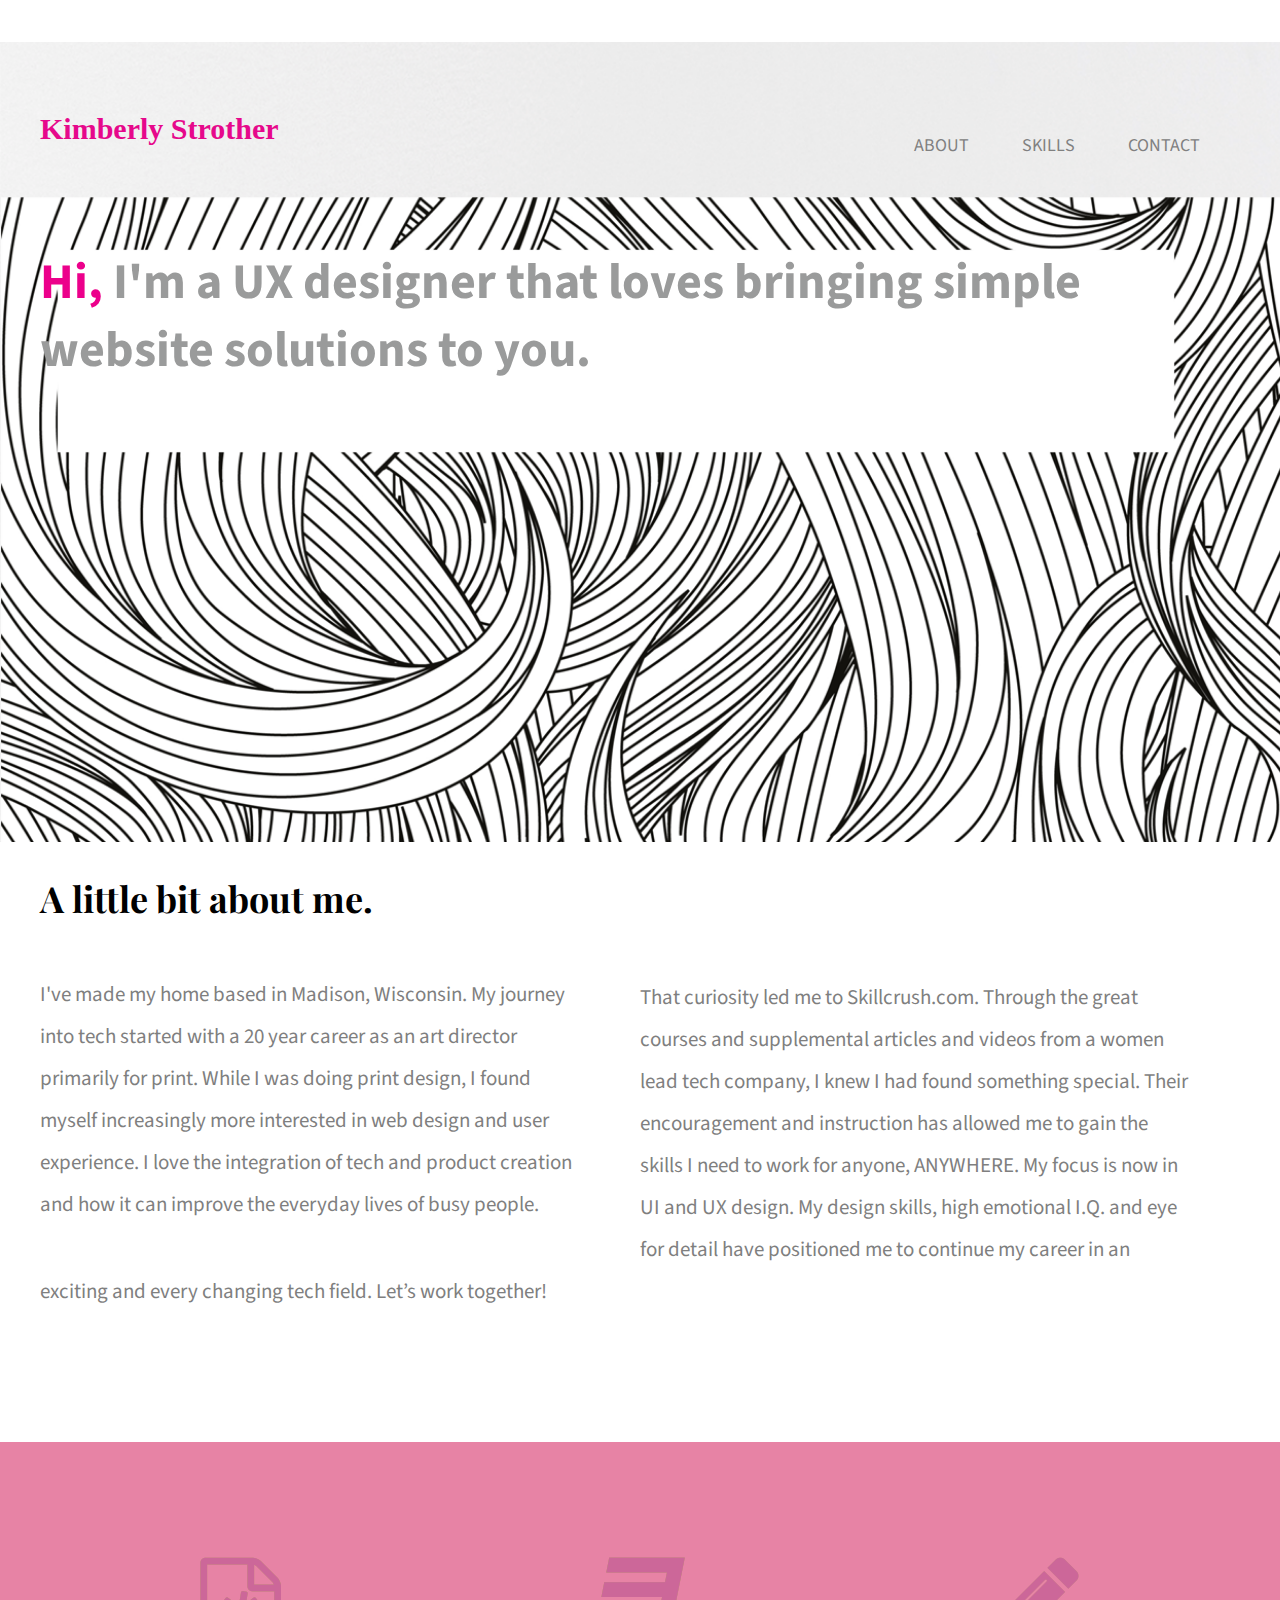
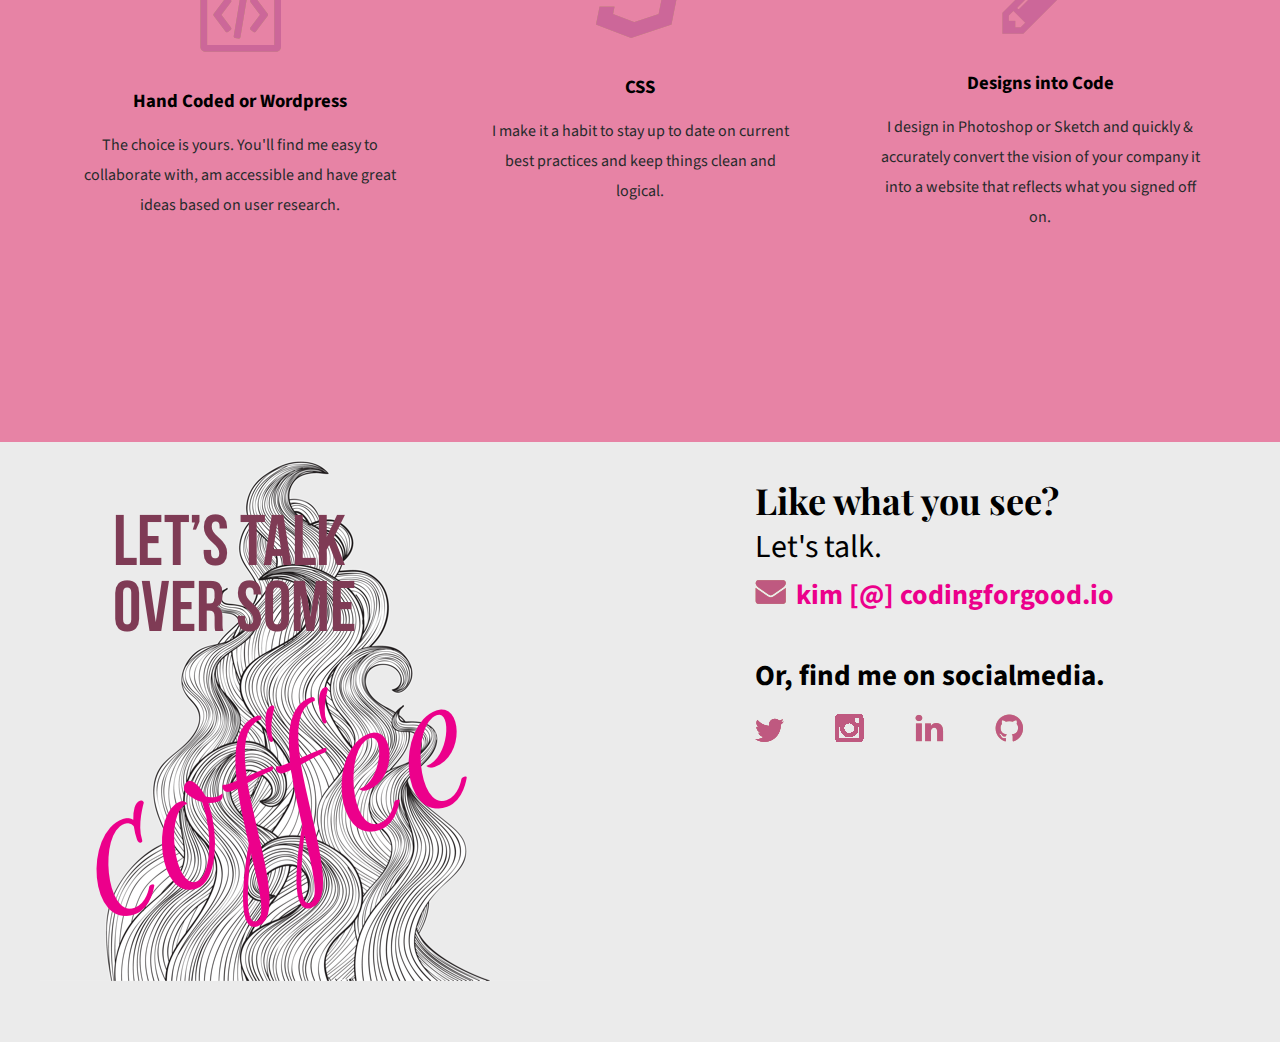
==== commit e476403b: "Update index.html" ====
--- a/index.html
+++ b/index.html
@@ -30,10 +30,10 @@
         <div class="full-width">
             <h2>A little bit about me.</h2>
                 <div class="half-width">
-    				<p>I've made my home based in Madison, Wisconsin. My journey into tech started with a 20 year career as an art director primarly in print. I found myself increasing more interested in web design and user experience. I love the integration of tech and product creation and how it can improve the everyday lives of busy people.</p>
+    				<p>I've made my home based in Madison, Wisconsin. My journey into tech started with a 20 year career as an art director primarily for print. While I was doing print design, I found myself increasingly more interested in web design and user experience. I love the integration of tech and product creation and how it can improve the everyday lives of busy people.</p>
                 </div>
     			 <div class="full-width">
-<p>That curiosity opened the door for me and lead me to the Y Web Career Academy (there is an absence of us in tech and this program is trying to change this). I realized I found something that gave me the freedom & versatility I was looking for in my work. Now I’ve made a full switch to front-end development and UX design so I can use my design skills, high emotional I.Q. and eye for detail to create websites for non-profits.</p>
+<p>That curiosity led me to Skillcrush.com. Through the great courses and supplemental articles and videos from a women lead tech company, I knew I had found something special. Their encouragement and instruction has allowed me to gain the skills I need to work for anyone, ANYWHERE. My focus is now in UI and UX design. My design skills, high emotional I.Q. and eye for detail have positioned me to continue my career in an exciting and every changing tech field. Let’s work together!</p>
     			</div>
    		</div>
 </section>
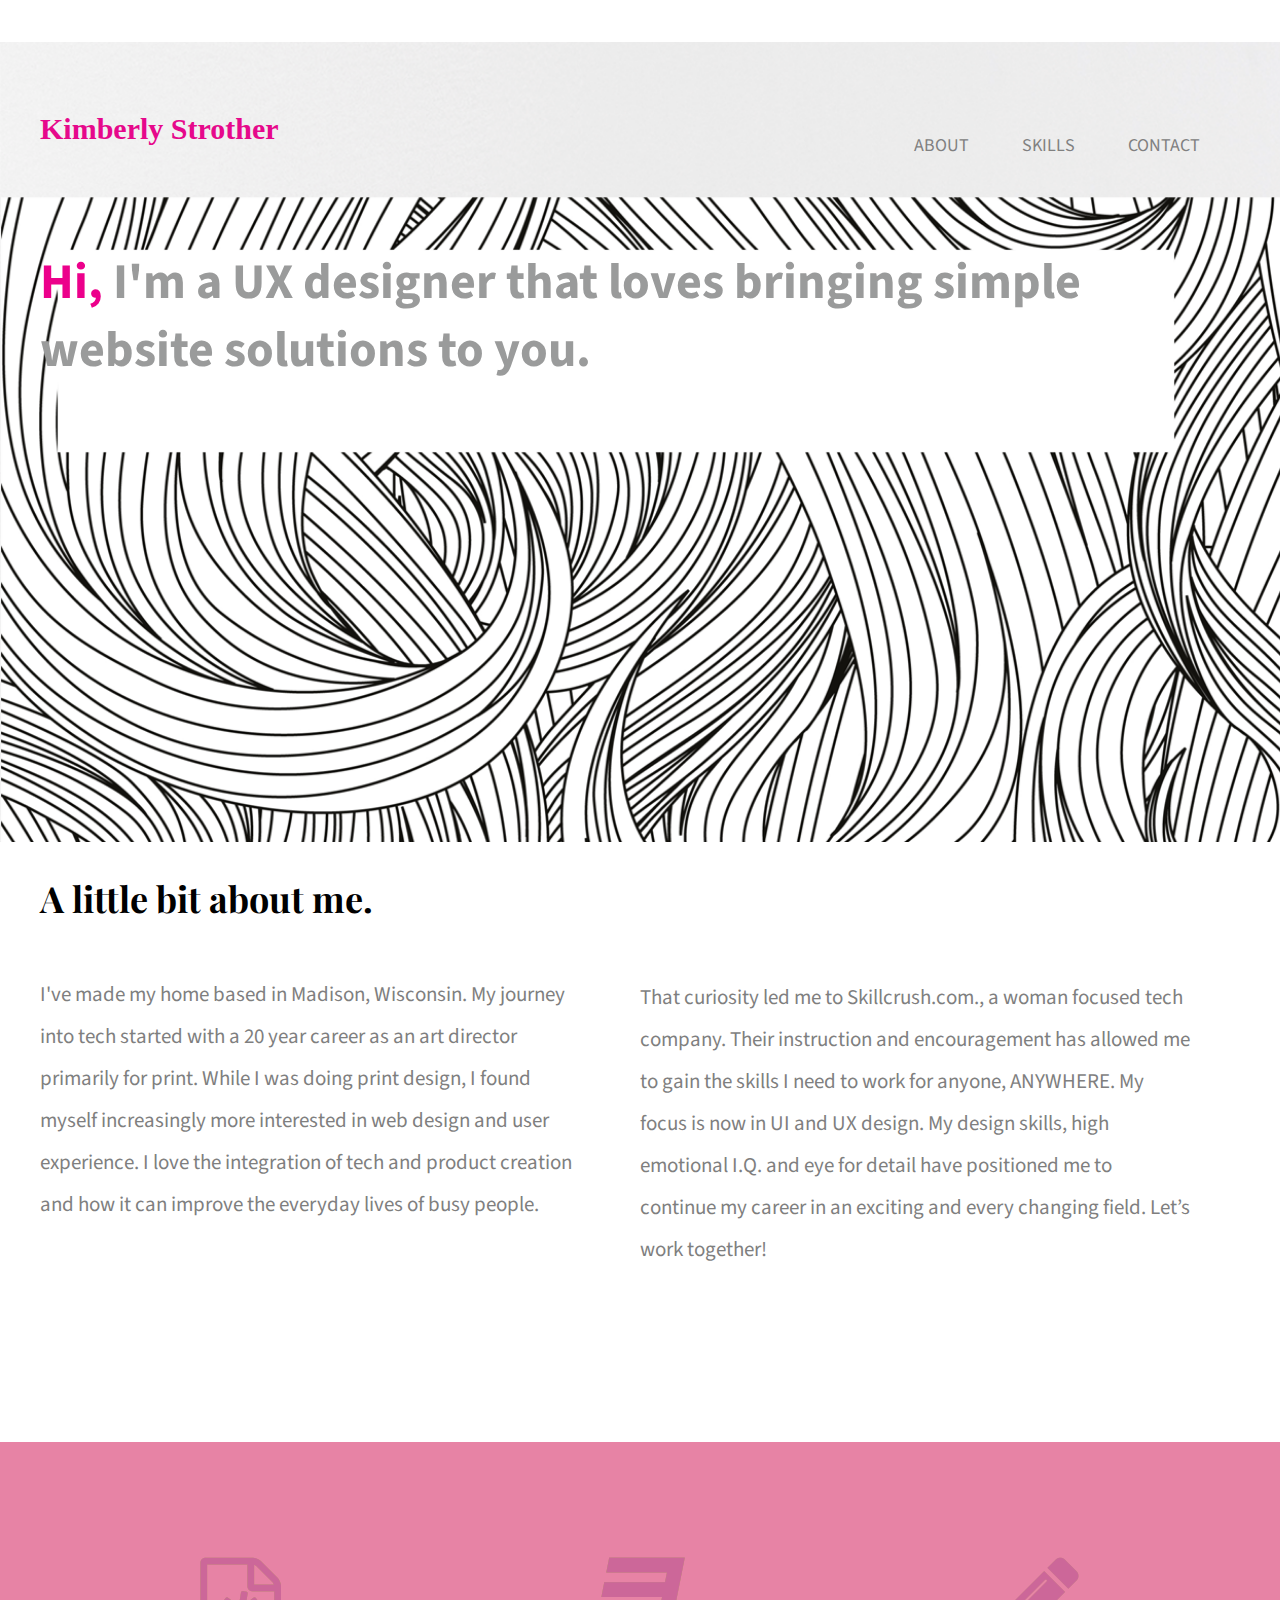
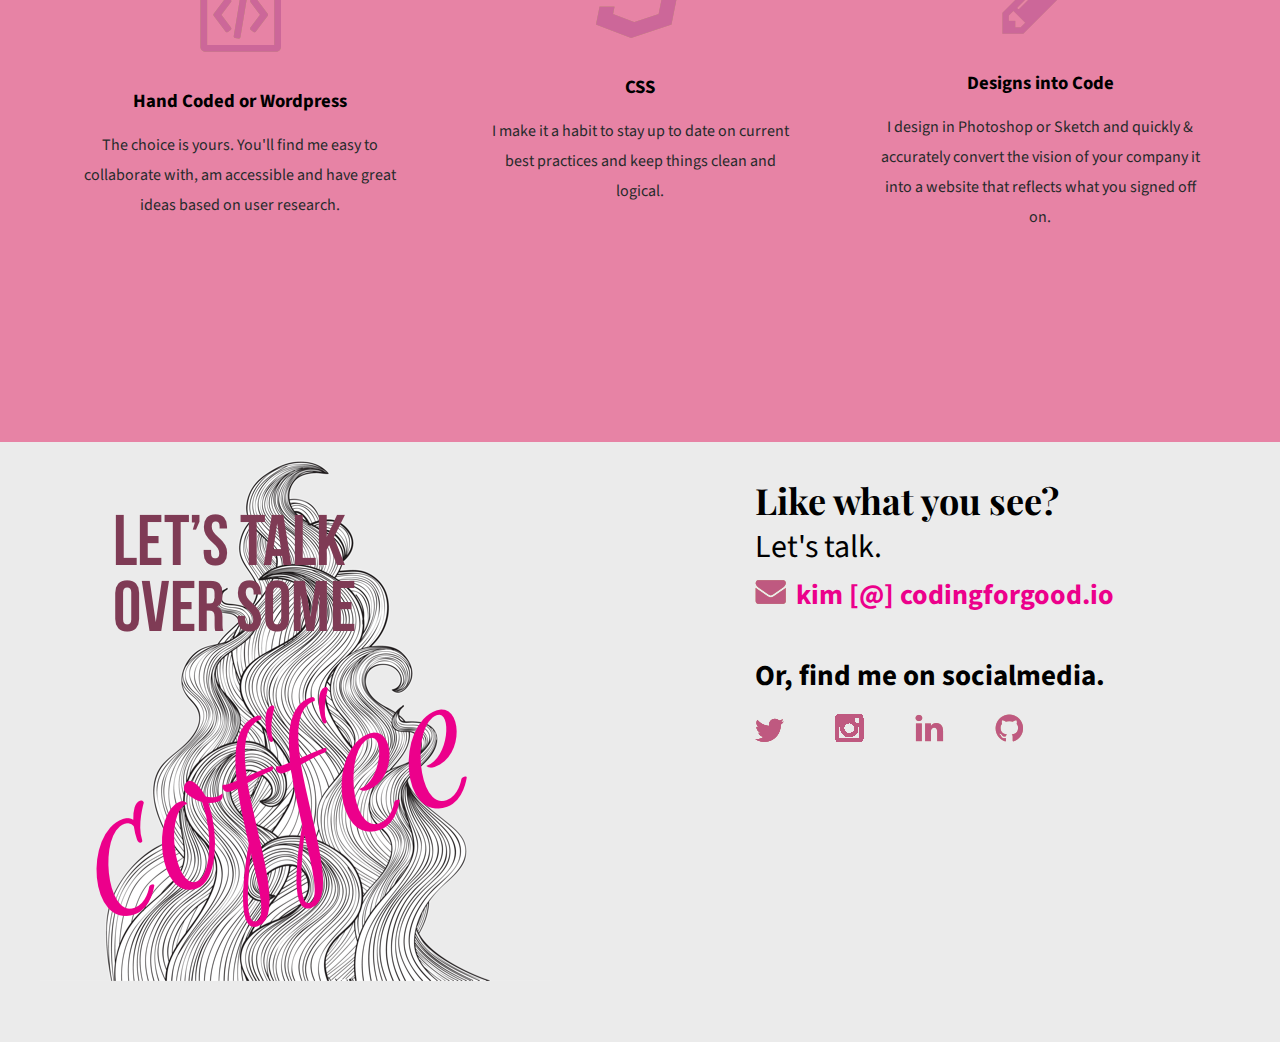
==== commit e5e92634: "Update index.html" ====
--- a/index.html
+++ b/index.html
@@ -33,7 +33,7 @@
     				<p>I've made my home based in Madison, Wisconsin. My journey into tech started with a 20 year career as an art director primarily for print. While I was doing print design, I found myself increasingly more interested in web design and user experience. I love the integration of tech and product creation and how it can improve the everyday lives of busy people.</p>
                 </div>
     			 <div class="full-width">
-<p>That curiosity led me to Skillcrush.com. Through the great courses and supplemental articles and videos from a women lead tech company, I knew I had found something special. Their encouragement and instruction has allowed me to gain the skills I need to work for anyone, ANYWHERE. My focus is now in UI and UX design. My design skills, high emotional I.Q. and eye for detail have positioned me to continue my career in an exciting and every changing tech field. Let’s work together!</p>
+<p>That curiosity led me to Skillcrush.com., a woman focused tech company. Their instruction and encouragement has allowed me to gain the skills I need to work for anyone, ANYWHERE. My focus is now in UI and UX design. My design skills, high emotional I.Q. and eye for detail have positioned me to continue my career in an exciting and every changing field. Let’s work together!</p>
     			</div>
    		</div>
 </section>
